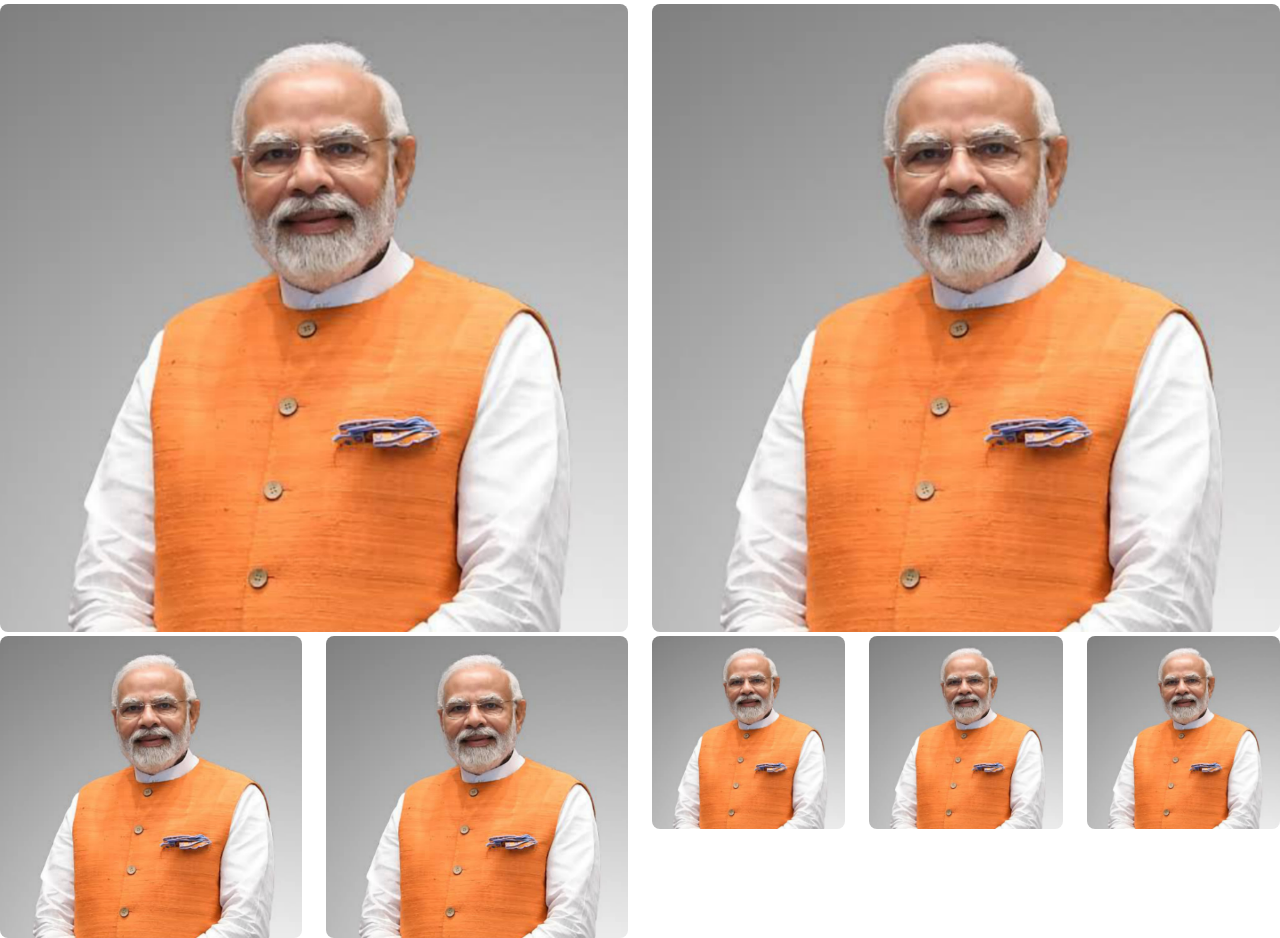
==== grid.html @ 0afd161e "bootstrap grid" ====
<!DOCTYPE html>
<html lang="en">
<head>
    <meta charset="UTF-8">
    <meta name="viewport" content="width=device-width, initial-scale=1.0">
    <title>Grid Example</title>
    <link href="https://cdn.jsdelivr.net/npm/bootstrap@5.3.3/dist/css/bootstrap.min.css" rel="stylesheet" integrity="sha384-QWTKZyjpPEjISv5WaRU9OFeRpok6YctnYmDr5pNlyT2bRjXh0JMhjY6hW+ALEwIH" crossorigin="anonymous">
    <link href="/css/main.css" rel="stylesheet">
</head>
<body>
    

    <section>
        <div class="row mt-1">
            <div class="col-md-6">
                <img class="img-fluid r8" src="/img/Poster/leaders-stories.jpeg"/>
            <br>
            <div class="row mt-1">
                <div class="col-md-6">
                    <img class="img-fluid r8" src="/img/Poster/leaders-stories.jpeg"/>
                </div>
                <div class="col-md-6">
                   <img class="img-fluid r8" src="/img/Poster/leaders-stories.jpeg"/>
                </div>
            </div>
            </div>

<!-- next image down -->


            <div class="col-md-6">
                <img class="img-fluid r8" src="/img/Poster/leaders-stories.jpeg"/>
                <br>
                <div class="row mt-1">
                    <div class="col-md-4">
                        <img class="img-fluid r8" src="/img/Poster/leaders-stories.jpeg"/>
                    </div>
                    <div class="col-md-4">
                       <img class="img-fluid r8" src="/img/Poster/leaders-stories.jpeg"/>
                    </div>
                    <div class="col-md-4">
                        <img class="img-fluid r8" src="/img/Poster/leaders-stories.jpeg"/>
                     </div>
                </div>
                </div>
            
            </div>
            

        </div>

        
    </section>


<script src="https://cdn.jsdelivr.net/npm/bootstrap@5.3.3/dist/js/bootstrap.bundle.min.js" integrity="sha384-YvpcrYf0tY3lHB60NNkmXc5s9fDVZLESaAA55NDzOxhy9GkcIdslK1eN7N6jIeHz" crossorigin="anonymous"></script>

</body>
</html>
---- css/main.css ----
.r2{
    border-radius: 2px;
}

.r8{
    border-radius: 8px;
}
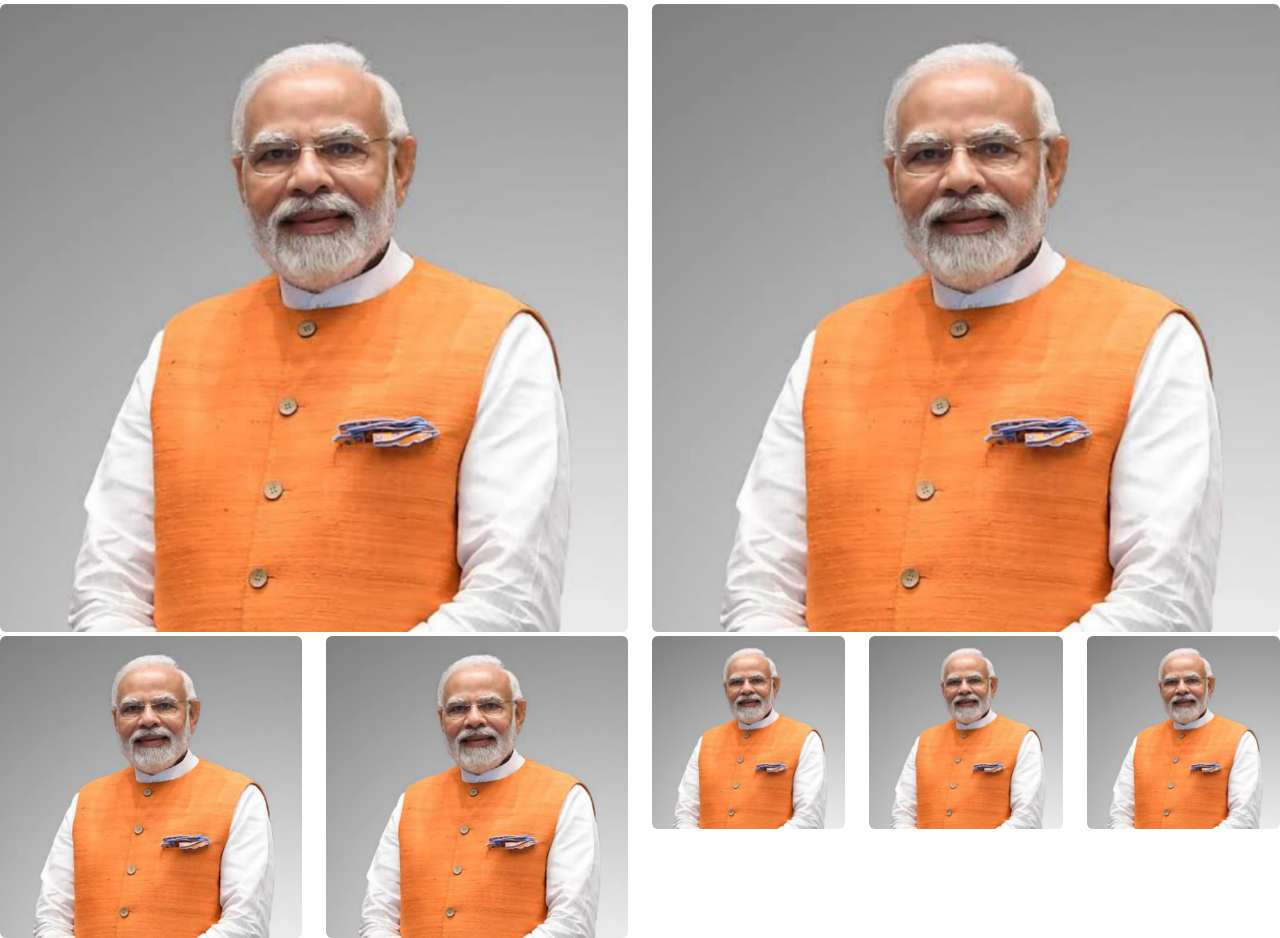
==== commit 59366330: "border radius" ====
--- a/grid.html
+++ b/grid.html
@@ -13,14 +13,14 @@
     <section>
         <div class="row mt-1">
             <div class="col-md-6">
-                <img class="img-fluid r8" src="/img/Poster/leaders-stories.jpeg"/>
+                <img class="img-fluid rounded" src="/img/Poster/leaders-stories.jpeg"/>
             <br>
             <div class="row mt-1">
                 <div class="col-md-6">
-                    <img class="img-fluid r8" src="/img/Poster/leaders-stories.jpeg"/>
+                    <img class="img-fluid rounded" src="/img/Poster/leaders-stories.jpeg"/>
                 </div>
                 <div class="col-md-6">
-                   <img class="img-fluid r8" src="/img/Poster/leaders-stories.jpeg"/>
+                   <img class="img-fluid rounded" src="/img/Poster/leaders-stories.jpeg"/>
                 </div>
             </div>
             </div>
@@ -29,17 +29,17 @@
 
 
             <div class="col-md-6">
-                <img class="img-fluid r8" src="/img/Poster/leaders-stories.jpeg"/>
+                <img class="img-fluid rounded" src="/img/Poster/leaders-stories.jpeg"/>
                 <br>
                 <div class="row mt-1">
                     <div class="col-md-4">
-                        <img class="img-fluid r8" src="/img/Poster/leaders-stories.jpeg"/>
+                        <img class="img-fluid rounded" src="/img/Poster/leaders-stories.jpeg"/>
                     </div>
                     <div class="col-md-4">
-                       <img class="img-fluid r8" src="/img/Poster/leaders-stories.jpeg"/>
+                       <img class="img-fluid rounded" src="/img/Poster/leaders-stories.jpeg"/>
                     </div>
                     <div class="col-md-4">
-                        <img class="img-fluid r8" src="/img/Poster/leaders-stories.jpeg"/>
+                        <img class="img-fluid rounded" src="/img/Poster/leaders-stories.jpeg"/>
                      </div>
                 </div>
                 </div>
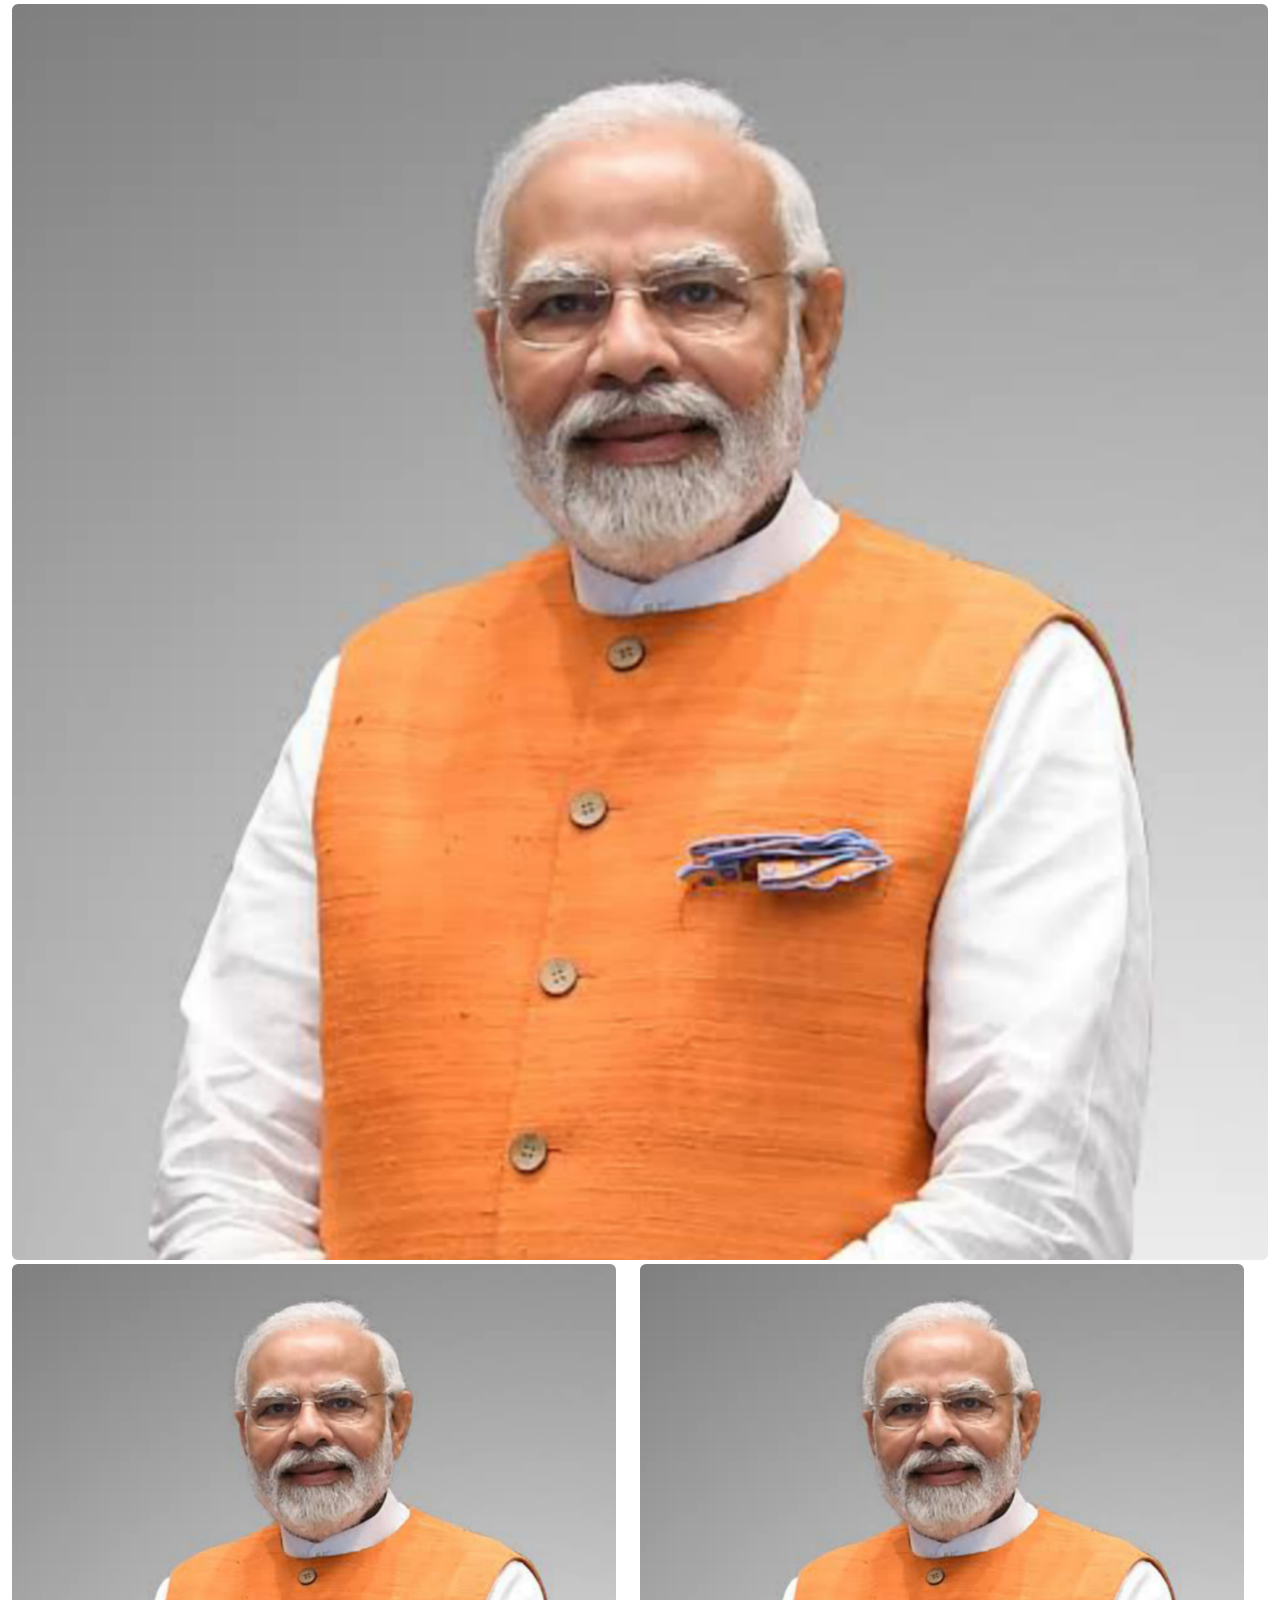
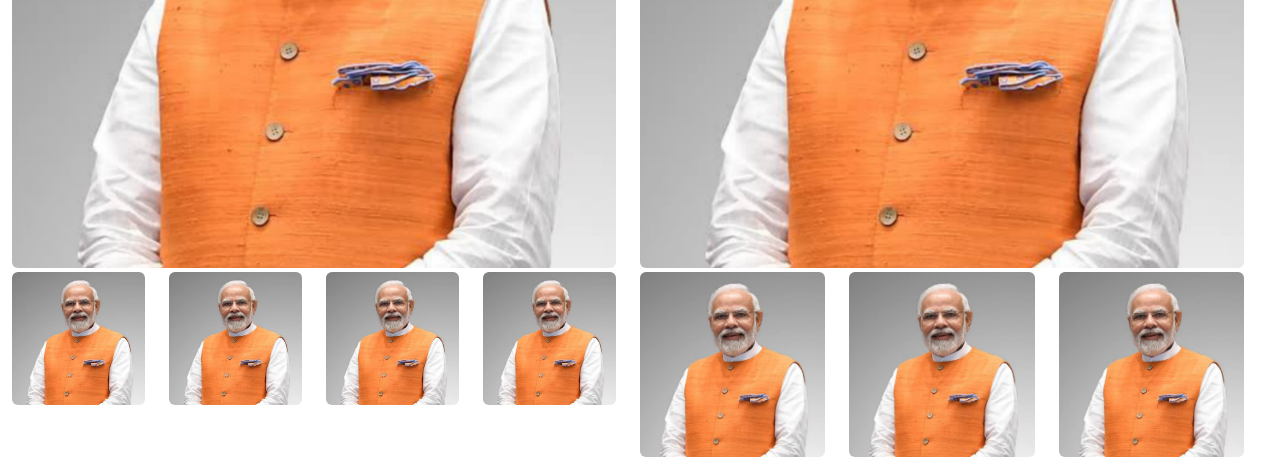
==== commit ffc9a858: "Some basics of bootsrtap" ====
--- a/grid.html
+++ b/grid.html
@@ -1,15 +1,18 @@
 <!DOCTYPE html>
 <html lang="en">
+
 <head>
     <meta charset="UTF-8">
     <meta name="viewport" content="width=device-width, initial-scale=1.0">
     <title>Grid Example</title>
-    <link href="https://cdn.jsdelivr.net/npm/bootstrap@5.3.3/dist/css/bootstrap.min.css" rel="stylesheet" integrity="sha384-QWTKZyjpPEjISv5WaRU9OFeRpok6YctnYmDr5pNlyT2bRjXh0JMhjY6hW+ALEwIH" crossorigin="anonymous">
+    <link href="https://cdn.jsdelivr.net/npm/bootstrap@5.3.3/dist/css/bootstrap.min.css" rel="stylesheet"
+        integrity="sha384-QWTKZyjpPEjISv5WaRU9OFeRpok6YctnYmDr5pNlyT2bRjXh0JMhjY6hW+ALEwIH" crossorigin="anonymous">
     <link href="/css/main.css" rel="stylesheet">
 </head>
+
 <body>
-    
 
+    <!-- 
     <section>
         <div class="row mt-1">
             <div class="col-md-6">
@@ -25,7 +28,7 @@
             </div>
             </div>
 
-<!-- next image down -->
+
 
 
             <div class="col-md-6">
@@ -50,10 +53,74 @@
         </div>
 
         
+    </section> -->
+
+
+
+    <section class="container-fluid">
+
+        <div class="row mt-1">
+            <div class="col-md-12">
+                <img class="img-fluid rounded" src="/img/Poster/leaders-stories.jpeg" />
+                <br>
+        </div>
+
+        <div class="row mt-1">
+            <div class="col-md-6">
+                <img class="img-fluid rounded" src="/img/Poster/leaders-stories.jpeg"/>
+            <br>
+            <div class="row mt-1">
+                <div class="col-md-3">
+                    <img class="img-fluid rounded" src="/img/Poster/leaders-stories.jpeg"/>
+                </div>
+                <div class="col-md-3">
+                   <img class="img-fluid rounded" src="/img/Poster/leaders-stories.jpeg"/>
+                </div>
+                <div class="col-md-3">
+                    <img class="img-fluid rounded" src="/img/Poster/leaders-stories.jpeg"/>
+                </div>
+                <div class="col-md-3">
+                   <img class="img-fluid rounded" src="/img/Poster/leaders-stories.jpeg"/>
+                </div>
+            </div>
+            </div>
+
+
+
+
+            <div class="col-md-6">
+                <img class="img-fluid rounded" src="/img/Poster/leaders-stories.jpeg"/>
+                <br>
+                <div class="row mt-1">
+                    <div class="col-md-4">
+                        <img class="img-fluid rounded" src="/img/Poster/leaders-stories.jpeg"/>
+                    </div>
+                    <div class="col-md-4">
+                       <img class="img-fluid rounded" src="/img/Poster/leaders-stories.jpeg"/>
+                    </div>
+                    <div class="col-md-4">
+                        <img class="img-fluid rounded" src="/img/Poster/leaders-stories.jpeg"/>
+                     </div>
+                </div>
+                </div>
+            
+            </div>
+            
+
+        </div>
+      
+
+
+        
+        <!-- 2 -->
+
+       
     </section>
 
-
-<script src="https://cdn.jsdelivr.net/npm/bootstrap@5.3.3/dist/js/bootstrap.bundle.min.js" integrity="sha384-YvpcrYf0tY3lHB60NNkmXc5s9fDVZLESaAA55NDzOxhy9GkcIdslK1eN7N6jIeHz" crossorigin="anonymous"></script>
+    <script src="https://cdn.jsdelivr.net/npm/bootstrap@5.3.3/dist/js/bootstrap.bundle.min.js"
+        integrity="sha384-YvpcrYf0tY3lHB60NNkmXc5s9fDVZLESaAA55NDzOxhy9GkcIdslK1eN7N6jIeHz"
+        crossorigin="anonymous"></script>
 
 </body>
+
 </html>